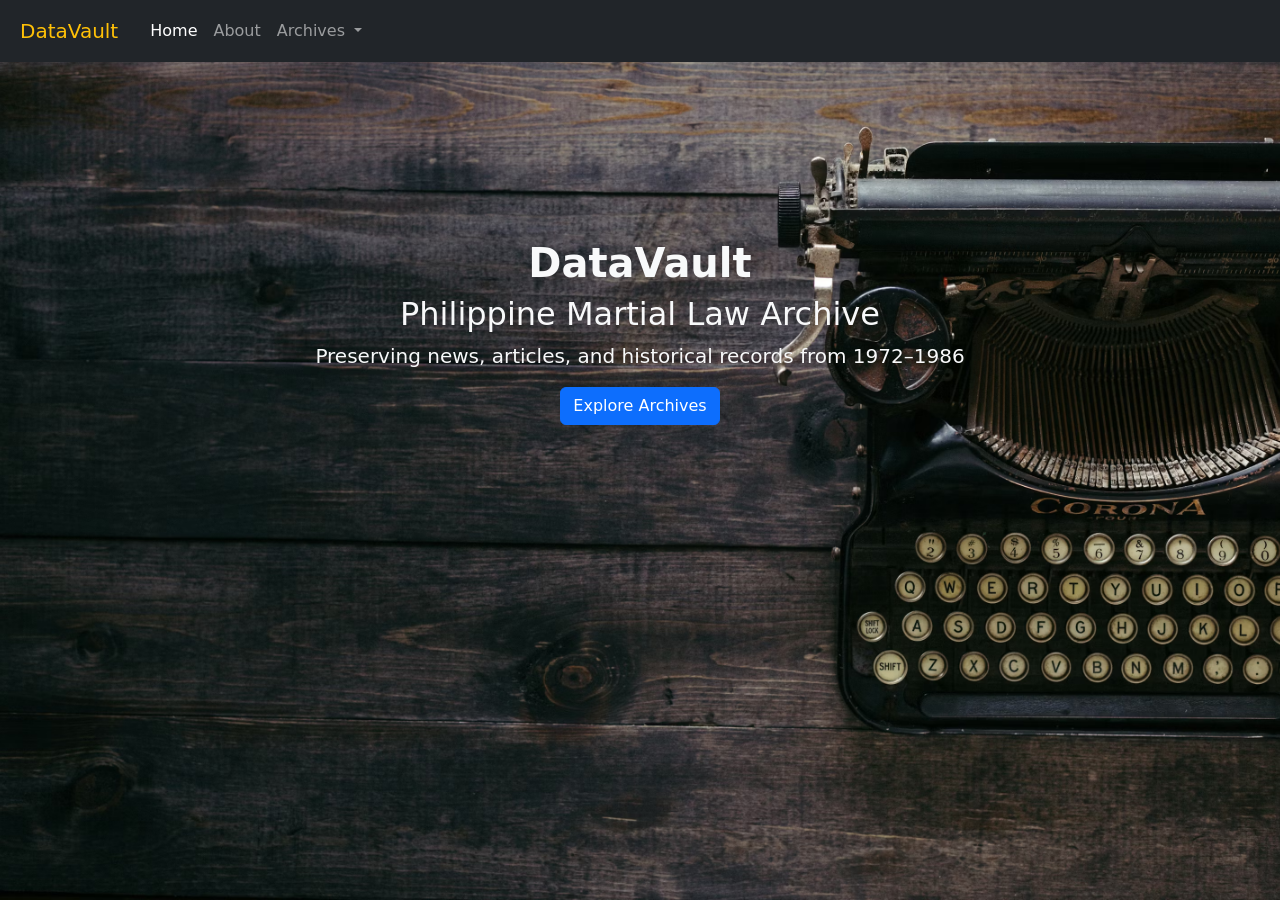
==== index.html @ ce75ecf7 "Add files via upload" ====
<!DOCTYPE html>
<html lang="en">
<head>
<meta charset="UTF-8">
<meta name="viewport" content="width=device-width, initial-scale=1.0">
<title>DataVault</title>

<!-- Bootstrap 5 CSS (CDN) -->
<link href="https://cdn.jsdelivr.net/npm/bootstrap@5.3.2/dist/css/bootstrap.min.css" rel="stylesheet">

<!-- Custom CSS -->
<link href="style.css" rel="stylesheet">

<style>
body {
    background: url("Blue Archive/Assets/typewriter.png") no-repeat center center fixed;
    background-size: cover;
}
.hero {
    min-height: 60vh;
}
</style>
</head>
<body>

<!-- NAVBAR -->
<nav class="navbar navbar-expand-lg navbar-dark bg-dark">
  <div class="container-fluid">

    <a class="navbar-brand p-2 text-warning" href="#">DataVault</a>

    <button class="navbar-toggler" type="button" data-bs-toggle="collapse" data-bs-target="#navbarNavAltMarkup">
      <span class="navbar-toggler-icon"></span>
    </button>

    <div class="collapse navbar-collapse" id="navbarNavAltMarkup">

      <div class="navbar-nav me-auto">
        <a class="nav-link active" href="index.html">Home</a>
        <a class="nav-link" href="Blue Archive/Pages/About.html">About</a>

        <!-- Dropdown -->
        <div class="nav-item dropdown">
          <a class="nav-link dropdown-toggle" href="#" role="button" data-bs-toggle="dropdown">
            Archives
          </a>
          <ul class="dropdown-menu">
          <li><a class="dropdown-item" href="Blue Archive/Pages/Economical.html">Economical</a></li>
          <li><a class="dropdown-item" href="Blue Archive/Pages/Political.html">Political</a></li>
          <li><a class="dropdown-item" href="Blue Archive/Pages/Social.html">Social</a></li>
          <li><a class="dropdown-item" href="Blue Archive/Pages/Cultural.html">Cultural</a></li>
          </ul>
        </div>
      </div>

    </div>
  </div>
</nav>

<!-- HERO SECTION -->
<section class="hero d-flex justify-content-center align-items-center text-center text-light py-5">
  <div>
    <h1><strong>DataVault</strong></h1>
    <h2>Philippine Martial Law Archive</h2>
    <p class="lead">Preserving news, articles, and historical records from 1972–1986</p>
    <a href="#" class="btn btn-primary">Explore Archives</a>
  </div>
</section>

<!-- Bootstrap 5 JS (CDN) -->
<script src="https://cdn.jsdelivr.net/npm/bootstrap@5.3.2/dist/js/bootstrap.bundle.min.js"></script>

</body>
</html>
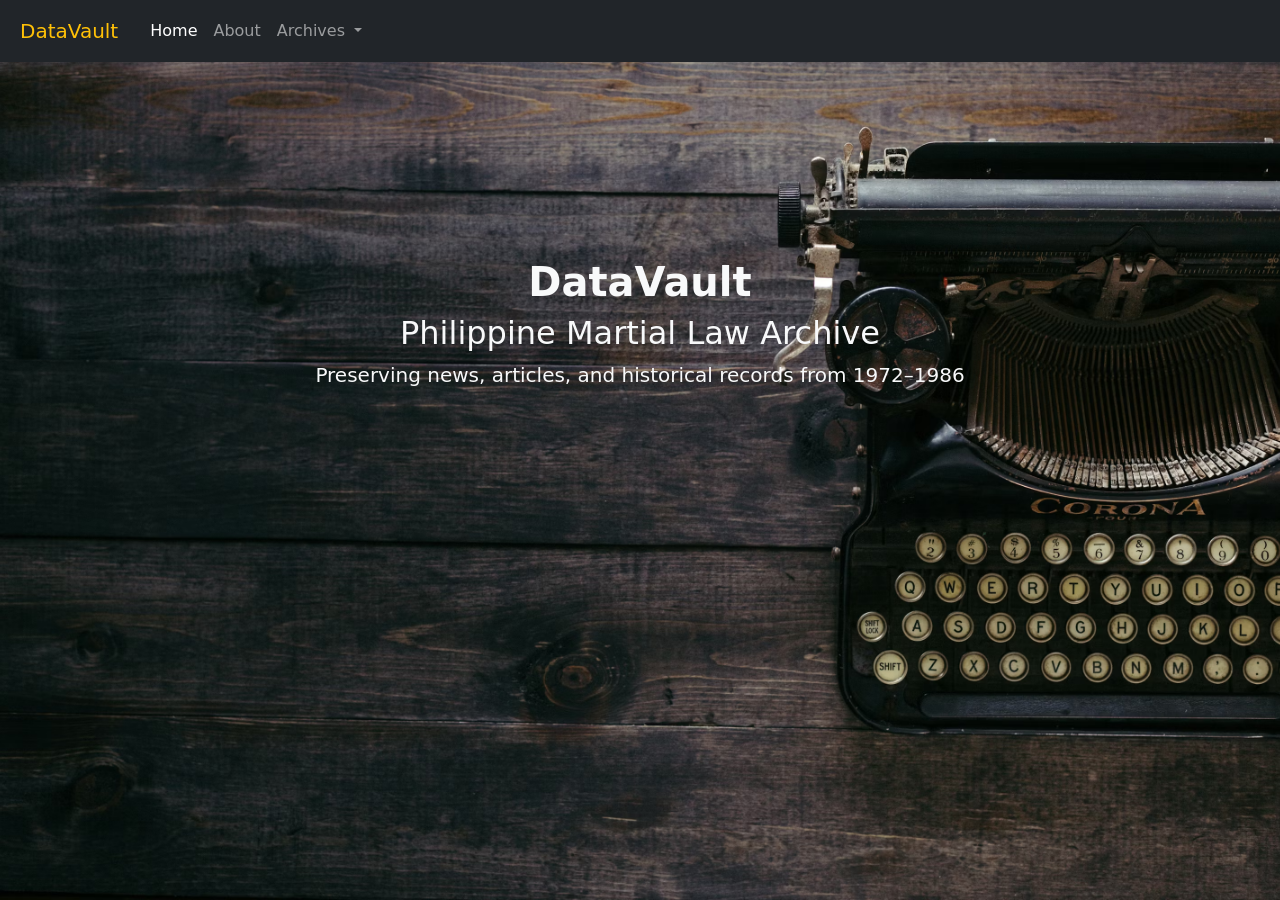
==== commit ed351ab1: "Update index.html" ====
--- a/index.html
+++ b/index.html
@@ -63,7 +63,6 @@
     <h1><strong>DataVault</strong></h1>
     <h2>Philippine Martial Law Archive</h2>
     <p class="lead">Preserving news, articles, and historical records from 1972–1986</p>
-    <a href="#" class="btn btn-primary">Explore Archives</a>
   </div>
 </section>
 
